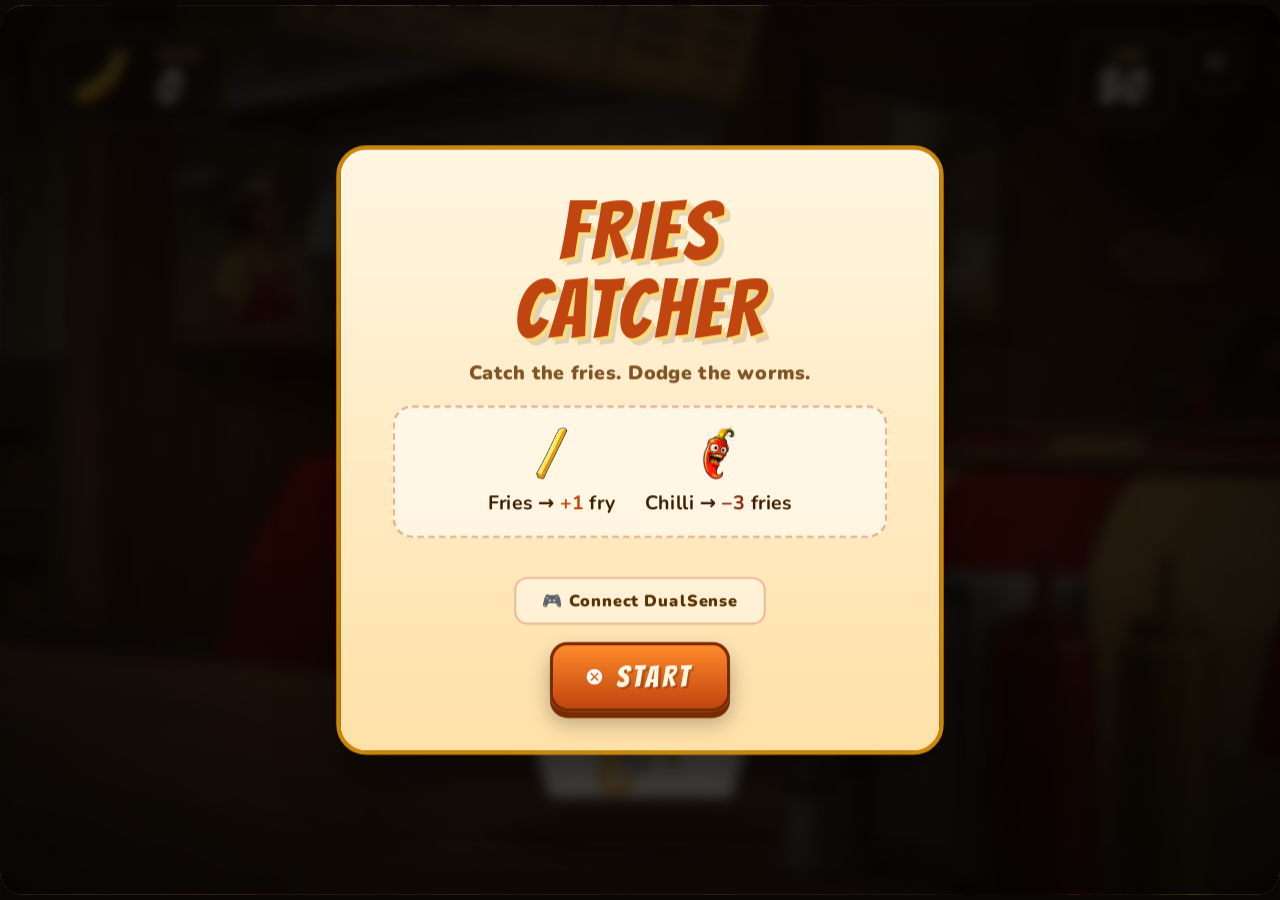
==== index.html @ 868e2032 "Remove unused Fries Catcher HTML file to streamline project structure" ====
<!DOCTYPE html>
<html lang="en">
<head>
<meta charset="UTF-8">
<meta name="viewport" content="width=device-width, initial-scale=1.0, maximum-scale=1.0, user-scalable=no">
<title>Fries Catcher</title>
<link href="https://fonts.googleapis.com/css2?family=Bangers&family=Nunito:wght@700;900&display=swap" rel="stylesheet">
<link rel="stylesheet" href="style.css">
</head>
<body>
  <div class="rotate-nudge">
    <div>
      <div class="icon">📱</div>
      <div>Rotate device to</div>
      <div style="color:#ffb547; font-size:32px; margin-top:8px">LANDSCAPE</div>
    </div>
  </div>
  <div id="stage">
    <div id="game" data-screen-label="01 Game">
      <div id="bg-veil"></div>
      <canvas id="play"></canvas>

      <!-- HUD -->
      <div class="hud">
        <div class="hud-card score" id="scoreCard">
          <div class="score-icon" id="scoreIcon"></div>
          <div>
            <div class="label">FRIES</div>
            <div class="value" id="scoreVal">0</div>
          </div>
        </div>
        <div class="hud-right">
          <div class="hud-card timer" id="timerCard">
            <div>
              <div class="label" style="text-align:right">TIME</div>
              <div class="value" id="timerVal">50</div>
            </div>
          </div>
          <button class="stop-btn" id="stopBtn" aria-label="Pause" title="Pause">
            <svg viewBox="0 0 24 24" width="26" height="26" fill="none" stroke="currentColor" stroke-width="3" stroke-linecap="round"><rect x="6" y="5" width="4" height="14" fill="currentColor" stroke="none" rx="1"/><rect x="14" y="5" width="4" height="14" fill="currentColor" stroke="none" rx="1"/></svg>
          </button>
        </div>
      </div>

      <!-- Pause overlay -->
      <div class="overlay hidden" id="pauseScreen">
        <div class="panel">
          <div class="title">PAUSED</div>
          <div class="subtitle">Take a breath — the fries will wait.</div>
          <div style="display:flex; gap:14px; justify-content:center; flex-wrap:wrap; margin-top:8px">
            <button class="btn" id="resumeBtn"><img class="ps5-btn-icon" src="assets/PS5_buttons/Cross.svg">RESUME</button>
            <button class="btn btn-alt" id="restartBtn"><img class="ps5-btn-icon" src="assets/PS5_buttons/Triangle.svg">RESTART</button>
            <button class="btn btn-alt" id="homeBtn"><img class="ps5-btn-icon" src="assets/PS5_buttons/Circle.svg">HOME</button>
          </div>
        </div>
      </div>

      <div class="combo-badge" id="comboBadge">COMBO ×2</div>

      <!-- <div class="drag-hint" id="dragHint">🎮 tilt or use stick to move</div> -->


      <div class="flash-good" id="flashGood"></div>
      <div class="flash-bad" id="flashBad"></div>
      <div id="countdown"></div>

      <!-- Pre-game controller hint -->
      <div id="startHint" class="hidden">
        <img src="assets/Dualsense_Black_1.png" alt="">
      </div>

      <!-- Start overlay -->
      <div class="overlay" id="startScreen">
        <div class="panel">
          <div class="title">FRIES<br>CATCHER</div>
          <div class="subtitle">Catch the fries. Dodge the worms.</div>
          <div class="rules">
            <div class="rule">
              <div class="swatch sw-fry"></div>
              <div>Fries → <strong>+1</strong> fry</div>
            </div>
            <div class="rule bad">
              <div class="swatch sw-worm"></div>
              <div>Chilli → <strong>−3</strong> fries</div>
            </div>
          </div>
          <div style="display: flex; flex-direction: column; gap: 12px; align-items: center;">
            <button class="btn-ds" id="connectBtn">🎮 Connect DualSense</button>
            <button class="btn-ds" id="speakerBtn" style="display:none">🔊 Select Controller Speaker</button>
            <button class="btn" id="startBtn"><img class="ps5-btn-icon" src="assets/PS5_buttons/Cross.svg">START</button>
          </div>
 
        </div>
      </div>

      <!-- Game over overlay -->
      <div class="overlay hidden" id="endScreen">
        <div class="panel">
          <div class="title">TIME'S UP!</div>
          <div class="big-score" id="finalScore">0</div>
          <div class="score-label">Fries Caught</div>
          <div class="stats">
            <div class="stat">
              <div class="n" id="bestStreak">0</div>
              <div class="l">Best Streak</div>
            </div>
            <div class="stat">
              <div class="n" id="wormsHit">0</div>
              <div class="l">Worms Hit</div>
            </div>
          </div>
          <div style="display:flex; justify-content:center; margin-top:4px">
            <button class="btn" id="continueBtn"><img class="ps5-btn-icon" src="assets/PS5_buttons/Cross.svg">CONTINUE</button>
          </div>
        </div>
      </div>

      <!-- Leaderboard overlay -->
      <div class="overlay hidden" id="leaderboardScreen">
        <div class="panel lb-panel">
          <div class="title">LEADERBOARD</div>
          <div class="lb-list-wrap" id="lbListWrap">
            <ol id="lbList" class="lb-list"></ol>
          </div>
          <div style="display:flex; flex-direction:column; gap:8px; margin-top:12px">
            <button class="btn lb-action-btn" id="lbAgainBtn"><img class="ps5-btn-icon" src="assets/PS5_buttons/Cross.svg">PLAY AGAIN</button>
            <button class="btn btn-alt lb-action-btn" id="lbHomeBtn"><img class="ps5-btn-icon" src="assets/PS5_buttons/Circle.svg">HOME</button>
          </div>
        </div>
      </div>
    </div>
  </div>

<script src="config.js"></script>
<script src="dualsense.js"></script>
<script src="game.js"></script>
</body>
</html>
---- style.css ----
* { box-sizing: border-box; margin: 0; padding: 0; -webkit-tap-highlight-color: transparent; }
html, body {
  width: 100%; height: 100%; overflow: hidden;
  font-family: 'Nunito', system-ui, sans-serif;
  background: #1a1208;
  user-select: none; -webkit-user-select: none;
  touch-action: none;
}

#stage {
  position: fixed; inset: 0;
  display: flex; align-items: center; justify-content: center;
  background:
    radial-gradient(ellipse at center, #1a1208 0%, #0d0906 70%);
  padding: 0;
}
/* Portrait / too-narrow nudge */
.rotate-nudge {
  position: fixed; inset: 0;
  display: none; align-items: center; justify-content: center;
  background: rgba(8,5,3,0.92);
  color: #ffe1a8;
  z-index: 100;
  font-family: 'Bangers', sans-serif;
  letter-spacing: 2px;
  font-size: 24px;
  text-align: center;
  padding: 24px;
}
.rotate-nudge .icon { font-size: 64px; margin-bottom: 16px; animation: rotSpin 2.2s ease-in-out infinite; display: inline-block; }
@keyframes rotSpin {
  0%, 40% { transform: rotate(0); }
  60%, 100% { transform: rotate(-90deg); }
}
@media (orientation: portrait) and (max-width: 900px) {
  .rotate-nudge { display: flex; flex-direction: column; }
}

/* iPad landscape stage: 1180 x 820 (iPad Pro 11" landscape-ish). Scales to fit viewport. */
#game {
  position: relative;
  width: 1180px; height: 820px;
  transform-origin: center center;
  transform: scale(var(--fit-s, 1)); /* set by fitStage() via CSS custom property */
  background-image: url('assets/Background1.png');
  background-size: cover;
  background-position: center;
  overflow: hidden;
  box-shadow: 0 0 80px rgba(0,0,0,0.6);
  border-radius: 22px;
  cursor: grab;
  flex-shrink: 0;
}
#game.dragging { cursor: grabbing; }
#game.worm-hit { animation: wormHit 0.55s ease-out; }
@keyframes wormHit {
  0%   { transform: scale(var(--fit-s,1))           translate(0,0);     box-shadow: 0 0 80px rgba(0,0,0,0.6), inset 0 0 0 0   rgba(0,0,0,0); }
  15%  { transform: scale(calc(var(--fit-s,1)*0.96)) translate(-8px,2px); box-shadow: 0 0 80px rgba(0,0,0,0.6), inset 0 0 0 28px rgba(0,0,0,0.72); }
  32%  { transform: scale(calc(var(--fit-s,1)*0.965)) translate(8px,-2px); box-shadow: 0 0 80px rgba(0,0,0,0.6), inset 0 0 0 28px rgba(0,0,0,0.72); }
  50%  { transform: scale(var(--fit-s,1))           translate(-5px,1px); box-shadow: 0 0 80px rgba(0,0,0,0.6), inset 0 0 0 12px rgba(0,0,0,0.4); }
  70%  { transform: scale(var(--fit-s,1))           translate(3px,0);   box-shadow: 0 0 80px rgba(0,0,0,0.6), inset 0 0 0 4px  rgba(0,0,0,0.2); }
  100% { transform: scale(var(--fit-s,1))           translate(0,0);     box-shadow: 0 0 80px rgba(0,0,0,0.6), inset 0 0 0 0   rgba(0,0,0,0); }
}

/* Background dimmer to keep gameplay readable */
#bg-veil {
  position: absolute; inset: 0;
  background:
    radial-gradient(ellipse at center, rgba(0,0,0,0.15) 0%, rgba(0,0,0,0.55) 100%),
    linear-gradient(180deg, rgba(8,6,4,0.35) 0%, rgba(8,6,4,0.25) 50%, rgba(8,6,4,0.55) 100%);
  backdrop-filter: blur(1.5px) saturate(0.85);
  -webkit-backdrop-filter: blur(1.5px) saturate(0.85);
  pointer-events: none;
}

canvas {
  position: absolute; inset: 0;
  width: 100%; height: 100%;
  display: block;
}

/* HUD */
.hud {
  position: absolute; top: 0; left: 0; right: 0;
  padding: 24px 32px;
  display: flex; justify-content: space-between; align-items: flex-start;
  pointer-events: none;
  z-index: 5;
  gap: 12px;
}
.hud-right {
  display: flex; align-items: flex-start; gap: 10px;
  pointer-events: none;
}
.hud-right > * { pointer-events: auto; }

.stop-btn {
  pointer-events: auto;
  width: 56px; height: 56px;
  border-radius: 16px;
  background: rgba(20, 12, 6, 0.72);
  border: 2px solid rgba(255, 220, 120, 0.35);
  color: #ffe1a8;
  display: flex; align-items: center; justify-content: center;
  cursor: pointer;
  box-shadow: 0 6px 18px rgba(0,0,0,0.4), inset 0 1px 0 rgba(255,255,255,0.08);
  backdrop-filter: blur(4px);
  -webkit-backdrop-filter: blur(4px);
  transition: transform 0.1s ease, background 0.15s ease;
  margin-left: 0;
}
.stop-btn:hover { background: rgba(40, 24, 12, 0.85); transform: translateY(-1px); }
.stop-btn:active { transform: translateY(1px); }

.btn-alt {
  background: linear-gradient(180deg, #fff6e1 0%, #ffdc9a 100%) !important;
  color: #7a2a00 !important;
  text-shadow: 1px 1px 0 rgba(255,255,255,0.4) !important;
  border-color: #7a2a00 !important;
}
.hud-card {
  background: rgba(20, 12, 6, 0.72);
  border: 2px solid rgba(255, 220, 120, 0.35);
  border-radius: 18px;
  padding: 12px 22px;
  color: #fff6d8;
  display: flex; align-items: center; gap: 14px;
  box-shadow: 0 6px 18px rgba(0,0,0,0.4), inset 0 1px 0 rgba(255,255,255,0.08);
  backdrop-filter: blur(4px);
  -webkit-backdrop-filter: blur(4px);
  transition: transform 0.15s ease;
}
.hud-card .label {
  font-family: 'Bangers', sans-serif;
  font-size: 16px; letter-spacing: 3px;
  color: #f8c96c;
  line-height: 1;
  opacity: 0.9;
}
.hud-card .value {
  font-family: 'Bangers', sans-serif;
  font-size: 44px; letter-spacing: 2px;
  line-height: 1;
  color: #fff;
  text-shadow: 0 2px 0 rgba(0,0,0,0.4);
}
.hud-card.timer.urgent {
  border-color: #ff6a3d;
  animation: pulse 0.6s ease-in-out infinite alternate;
}
@keyframes pulse {
  from { transform: scale(1); box-shadow: 0 4px 14px rgba(0,0,0,0.4); }
  to   { transform: scale(1.04); box-shadow: 0 4px 22px rgba(255,90,60,0.55); }
}

.score-icon {
  width: 74px; height: 60px;
  background-image: url('assets/FrenchFries_Score.png');
  background-size: contain; background-repeat: no-repeat; background-position: center;
  filter: drop-shadow(0 1px 2px rgba(0,0,0,0.4));
  transition: transform 0.2s ease;
}
.score-icon.fire {
  background-image: url('assets/FrenchFries_Score_Fire.png');
  width: 74px; height: 60px;
  animation: fireWobble 0.4s ease-in-out infinite alternate;
}
@keyframes fireWobble {
  from { transform: scale(1) rotate(-3deg); }
  to   { transform: scale(1.08) rotate(3deg); }
}

.combo-badge {
  position: absolute;
  top: 118px; left: 50%;
  transform: translateX(-50%);
  background: rgba(0, 0, 0, 0.38);
  color: #ff8c2e;
  font-family: 'Bangers', sans-serif;
  letter-spacing: 4px;
  padding: 10px 30px;
  border-radius: 999px;
  font-size: 28px;
  /* box-shadow: 0 0 32px rgba(255, 80, 20, 0.5), 0 4px 18px rgba(0,0,0,0.55); */
  /* text-shadow: 0 0 16px rgba(255, 140, 50, 0.9); */
  opacity: 0;
  pointer-events: none;
  z-index: 5;
}
.combo-badge.visible {
  animation: comboPop 0.52s cubic-bezier(0.34, 1.56, 0.64, 1) both;
}
@keyframes comboPop {
  0%   { transform: translateX(-50%) scale(0.3) rotate(-8deg); opacity: 0; }
  55%  { transform: translateX(-50%) scale(1.25) rotate(4deg);  opacity: 1; }
  75%  { transform: translateX(-50%) scale(0.90) rotate(-2deg); }
  88%  { transform: translateX(-50%) scale(1.08) rotate(1deg);  }
  100% { transform: translateX(-50%) scale(1)    rotate(0deg);  opacity: 1; }
}

/* Drag hint */
.drag-hint {
  position: absolute; bottom: 24%; left: 50%; transform: translateX(-50%);
  background: rgba(0,0,0,0.6);
  color: #fff;
  padding: 12px 24px;
  border-radius: 999px;
  font-size: 18px; font-weight: 700;
  letter-spacing: 0.5px;
  border: 1px solid rgba(255,255,255,0.18);
  pointer-events: none;
  z-index: 5;
  animation: hintFloat 1.6s ease-in-out infinite alternate;
}
@keyframes hintFloat {
  from { transform: translate(-50%, 0); opacity: 0.85; }
  to   { transform: translate(-50%, -6px); opacity: 1; }
}
.drag-hint.hidden { display: none; }

/* Overlay screens */
.overlay {
  position: absolute; inset: 0;
  background: radial-gradient(ellipse at center, rgba(20,10,4,0.55) 0%, rgba(5,3,2,0.85) 100%);
  display: flex; flex-direction: column;
  align-items: center; justify-content: center;
  gap: 18px;
  padding: 32px;
  z-index: 10;
  backdrop-filter: blur(6px);
  -webkit-backdrop-filter: blur(6px);
}
.overlay.hidden { display: none; }

.panel {
  background: linear-gradient(180deg, #fff6e1 0%, #ffe1a8 100%);
  color: #3b1e00;
  border-radius: 28px;
  padding: 40px 48px 36px;
  text-align: center;
  box-shadow: 0 20px 50px rgba(0,0,0,0.55), inset 0 2px 0 rgba(255,255,255,0.6);
  max-width: 560px;
  width: 100%;
  border: 4px solid #c9860a;
}

.title {
  font-family: 'Bangers', sans-serif;
  font-size: 76px;
  letter-spacing: 3px;
  color: #c0450f;
  text-shadow: 3px 3px 0 #ffdc7a, 6px 6px 0 rgba(0,0,0,0.12);
  line-height: 0.95;
  margin-bottom: 10px;
}
.subtitle {
  font-weight: 900;
  font-size: 18px;
  color: #6a3a0a;
  letter-spacing: 0.5px;
  opacity: 0.85;
  margin-bottom: 18px;
}

.rules {
  display: flex; flex-direction: row; justify-content: center; align-items: center; gap: 28px;
  margin: 16px 0 24px;
  padding: 18px 28px;
  background: rgba(255,255,255,0.55);
  border-radius: 18px;
  border: 2px dashed rgba(192, 69, 15, 0.4);
}
.rule {
  display: flex; flex-direction: column; align-items: center; gap: 10px;
  font-weight: 700; font-size: 18px; color: #3b1e00; text-align: center;
}
.rule .swatch {
  width: 48px; height: 48px;
  background-size: contain; background-repeat: no-repeat; background-position: center;
  flex-shrink: 0;
}
.rule .sw-fry { background-image: url('assets/FrenchFries_1.png'); }
.rule .sw-worm { background-image: url('assets/Chilli_1.png'); }
.rule strong { color: #c0450f; }
.rule.bad strong { color: #8a2a0e; }

.big-score {
  font-family: 'Bangers', sans-serif;
  font-size: 108px;
  color: #c0450f;
  line-height: 1;
  letter-spacing: 3px;
  text-shadow: 4px 4px 0 #ffdc7a, 8px 8px 0 rgba(0,0,0,0.12);
}
.score-label {
  font-weight: 900;
  font-size: 15px;
  color: #6a3a0a;
  letter-spacing: 4px;
  text-transform: uppercase;
  margin-top: 4px;
}

.stats {
  display: grid; grid-template-columns: 1fr 1fr;
  gap: 14px; margin: 22px 0 12px;
}
.stat {
  background: rgba(255,255,255,0.6);
  border-radius: 14px;
  padding: 12px;
  border: 1px solid rgba(192, 69, 15, 0.25);
}
.stat .n {
  font-family: 'Bangers', sans-serif;
  font-size: 38px;
  color: #c0450f;
  letter-spacing: 1px;
}
.stat .l {
  font-size: 13px; font-weight: 900; color: #6a3a0a;
  letter-spacing: 2px; text-transform: uppercase;
}

.btn {
  display: inline-flex;
  align-items: center;
  gap: 8px;
  font-family: 'Bangers', sans-serif;
  font-size: 28px;
  letter-spacing: 3px;
  padding: 14px 32px 14px 26px;
  background: linear-gradient(180deg, #ff8a2a 0%, #c0450f 100%);
  color: #fff6e1;
  border: 3px solid #7a2a00;
  border-radius: 16px;
  cursor: pointer;
  box-shadow: 0 6px 0 #7a2a00, 0 10px 20px rgba(0,0,0,0.3);
  transition: transform 0.08s ease, box-shadow 0.08s ease;
  text-shadow: 2px 2px 0 rgba(0,0,0,0.2);
  margin-top: 4px;
}
.ps5-btn-icon {
  width: 24px;
  height: 24px;
  flex-shrink: 0;
}
.btn-alt .ps5-btn-icon {
  filter: brightness(0) invert(20%) sepia(100%) saturate(2000%) brightness(55%);
}
.btn:active {
  transform: translateY(4px);
  box-shadow: 0 2px 0 #7a2a00, 0 4px 10px rgba(0,0,0,0.3);
}
.btn:hover { filter: brightness(1.06); }

/* Flash effects on full game for feedback */
.flash-good, .flash-bad {
  position: absolute; inset: 0;
  pointer-events: none;
  opacity: 0;
  z-index: 4;
}
.flash-good { background: radial-gradient(circle, rgba(255,220,100,0.35) 0%, transparent 70%); }
.flash-bad  { background: radial-gradient(circle, rgba(255,40,40,0.45) 0%, transparent 70%); }
.flash-good.ping { animation: flashPing 0.3s ease-out; }
.flash-bad.ping  { animation: flashPing 0.45s ease-out; }
@keyframes flashPing {
  0% { opacity: 0; }
  30% { opacity: 1; }
  100% { opacity: 0; }
}


/* Final countdown overlay */
#countdown {
  position: absolute;
  inset: 0;
  display: flex; align-items: center; justify-content: center;
  font-family: 'Bangers', sans-serif;
  font-size: 480px;
  color: #fff;
  opacity: 0;
  pointer-events: none;
  z-index: 6;
  line-height: 1;
  text-shadow: 0 0 80px rgba(255, 100, 30, 0.5);
}
#countdown.ping {
  animation: countdownPop 0.9s ease-out forwards;
}
@keyframes countdownPop {
  0%   { opacity: 0;    transform: scale(1.35); }
  12%  { opacity: 0.32; transform: scale(1); }
  70%  { opacity: 0.28; transform: scale(1); }
  100% { opacity: 0;    transform: scale(0.88); }
}

/* Pre-game controller hint */
#startHint {
  position: absolute;
  inset: 0;
  display: flex;
  flex-direction: column;
  align-items: center;
  justify-content: center;
  gap: 20px;
  z-index: 5;
  pointer-events: none;
  animation: fadeInHint 0.5s ease-out;
}
#startHint.hidden { display: none; }
#startHint img {
  width: 300px;
  opacity: 0.22;
  filter: grayscale(0.3);
  transform-origin: 50% 85%;
  animation: hintTilt 1.4s ease-in-out infinite;
}
.start-hint-text {
  font-family: 'Nunito', sans-serif;
  font-size: 22px;
  font-weight: 800;
  color: rgba(255,255,255,0.45);
  letter-spacing: 0.08em;
  text-transform: uppercase;
}
@keyframes fadeInHint {
  from { opacity: 0; transform: scale(0.96); }
  to   { opacity: 1; transform: scale(1); }
}

@keyframes hintTilt {
  0%, 100% { transform: rotate(0deg); }
  25%      { transform: rotate(-7deg); }
  75%      { transform: rotate(7deg); }
}

/* DualSense connect button — lives in start screen panel */
.btn-ds {
  font-family: 'Nunito', sans-serif;
  font-weight: 900;
  font-size: 15px;
  letter-spacing: 1px;
  padding: 10px 24px;
  background: rgba(255,255,255,0.45);
  color: #5a3200;
  border: 2px solid rgba(192, 69, 15, 0.3);
  border-radius: 12px;
  cursor: pointer;
  margin-top: 12px;
  transition: background 0.15s ease, border-color 0.15s ease, color 0.15s ease;
}
.btn-ds:hover { background: rgba(255,255,255,0.65); }
.btn-ds.ds-connected {
  background: rgba(40, 200, 100, 0.18);
  border-color: #2ac464;
  color: #1a6e3a;
}

/* ── Leaderboard ─────────────────────────────────────────────────────────── */
.lb-panel {
  min-width: 320px;
  max-width: 460px;
  width: 90vw;
}
.lb-list-wrap {
  position: relative;
  margin-top: 10px;
}
.lb-list-wrap::before,
.lb-list-wrap::after {
  content: '';
  position: absolute;
  left: 0; right: 0;
  height: 72px;
  pointer-events: none;
  z-index: 2;
  opacity: 0;
  transition: opacity 0.25s ease;
}
.lb-list-wrap::before {
  top: -4px;
  background: linear-gradient(to bottom, #fff0cc 0%, transparent 100%);
}
.lb-list-wrap::after {
  bottom: -4px;
  background: linear-gradient(to top, #ffe8b8 0%, transparent 100%);
}
.lb-list-wrap.fade-top::before    { opacity: 1; }
.lb-list-wrap.fade-bottom::after  { opacity: 1; }
.lb-list {
  list-style: none;
  padding: 0 0 8px;
  margin: 0;
  display: flex;
  flex-direction: column;
  gap: 5px;
  max-height: min(440px, 56vh);
  overflow-y: auto;
  scrollbar-width: none;
}
.lb-list::-webkit-scrollbar { display: none; }
.lb-action-btn {
  width: 100%;
  justify-content: center;
  font-size: 22px;
  padding: 10px 16px;
  box-sizing: border-box;
}
.lb-row {
  display: flex;
  align-items: center;
  gap: 10px;
  padding: 7px 14px;
  border-radius: 12px;
  background: rgba(122, 42, 0, 0.07);
  font-family: 'Nunito', sans-serif;
  font-size: 17px;
  font-weight: 800;
  color: #5a1e00;
}
.lb-row.lb-you {
  background: linear-gradient(135deg, #ff8a2a, #e05010);
  color: #fff6e1;
  box-shadow: 0 0 0 2px #7a2a00, 0 4px 10px rgba(0,0,0,0.2);
  padding: 10px 16px;
}
.lb-rank {
  width: 28px;
  text-align: center;
  font-size: 14px;
  font-weight: 900;
  color: #a06030;
}
.lb-rank.gold   { color: #b8880a; font-size: 16px; }
.lb-rank.silver { color: #808080; font-size: 16px; }
.lb-rank.bronze { color: #a05020; font-size: 16px; }
.lb-row.lb-you .lb-rank { color: #ffd580; }
.lb-name { flex: 1; }
.lb-score {
  font-size: 19px;
  font-weight: 900;
  letter-spacing: 1px;
}
.lb-sep {
  text-align: center;
  color: rgba(90, 30, 0, 0.3);
  font-size: 18px;
  letter-spacing: 6px;
  padding: 1px 0;
}
#leaderboardScreen .panel {
  animation: lbPanelIn 0.4s cubic-bezier(0.34, 1.4, 0.64, 1) both;
}
@keyframes lbPanelIn {
  from { opacity: 0; transform: scale(0.9) translateY(24px); }
  to   { opacity: 1; transform: scale(1)   translateY(0); }
}
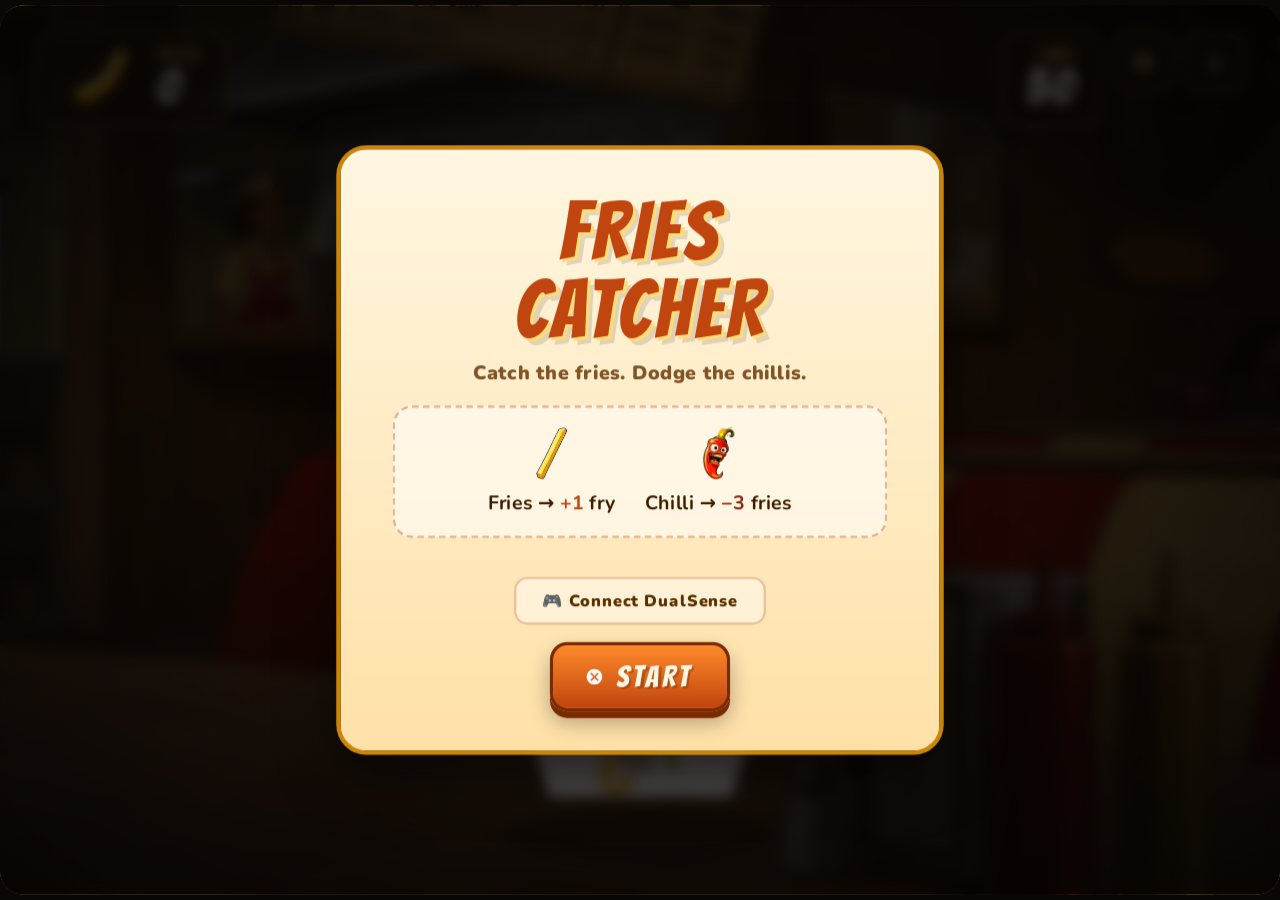
==== commit be145595: "Refactor game mechanics and UI for Chilli Fries Game - Introduced debug mode with CSV download funct" ====
--- a/index.html
+++ b/index.html
@@ -39,6 +39,9 @@
           <button class="stop-btn" id="stopBtn" aria-label="Pause" title="Pause">
             <svg viewBox="0 0 24 24" width="26" height="26" fill="none" stroke="currentColor" stroke-width="3" stroke-linecap="round"><rect x="6" y="5" width="4" height="14" fill="currentColor" stroke="none" rx="1"/><rect x="14" y="5" width="4" height="14" fill="currentColor" stroke="none" rx="1"/></svg>
           </button>
+          <button class="stop-btn debug-csv-btn hidden" id="debugCsvBtn" title="Download CSV">
+            <svg viewBox="0 0 24 24" width="20" height="20" fill="none" stroke="currentColor" stroke-width="2.5" stroke-linecap="round" stroke-linejoin="round"><path d="M12 15V3m0 12-4-4m4 4 4-4"/><rect x="3" y="17" width="18" height="4" rx="1" fill="currentColor" stroke="none" opacity="0.5"/></svg>
+          </button>
         </div>
       </div>
 
@@ -73,14 +76,14 @@
       <div class="overlay" id="startScreen">
         <div class="panel">
           <div class="title">FRIES<br>CATCHER</div>
-          <div class="subtitle">Catch the fries. Dodge the worms.</div>
+          <div class="subtitle">Catch the fries. Dodge the chillis.</div>
           <div class="rules">
             <div class="rule">
               <div class="swatch sw-fry"></div>
               <div>Fries → <strong>+1</strong> fry</div>
             </div>
             <div class="rule bad">
-              <div class="swatch sw-worm"></div>
+              <div class="swatch sw-chilli"></div>
               <div>Chilli → <strong>−3</strong> fries</div>
             </div>
           </div>
@@ -105,8 +108,8 @@
               <div class="l">Best Streak</div>
             </div>
             <div class="stat">
-              <div class="n" id="wormsHit">0</div>
-              <div class="l">Worms Hit</div>
+              <div class="n" id="chillisHit">0</div>
+              <div class="l">Chillis Hit</div>
             </div>
           </div>
           <div style="display:flex; justify-content:center; margin-top:4px">
--- a/style.css
+++ b/style.css
@@ -52,8 +52,8 @@
   flex-shrink: 0;
 }
 #game.dragging { cursor: grabbing; }
-#game.worm-hit { animation: wormHit 0.55s ease-out; }
-@keyframes wormHit {
+#game.chilli-hit { animation: chilliHit 0.55s ease-out; }
+@keyframes chilliHit {
   0%   { transform: scale(var(--fit-s,1))           translate(0,0);     box-shadow: 0 0 80px rgba(0,0,0,0.6), inset 0 0 0 0   rgba(0,0,0,0); }
   15%  { transform: scale(calc(var(--fit-s,1)*0.96)) translate(-8px,2px); box-shadow: 0 0 80px rgba(0,0,0,0.6), inset 0 0 0 28px rgba(0,0,0,0.72); }
   32%  { transform: scale(calc(var(--fit-s,1)*0.965)) translate(8px,-2px); box-shadow: 0 0 80px rgba(0,0,0,0.6), inset 0 0 0 28px rgba(0,0,0,0.72); }
@@ -280,7 +280,7 @@
   flex-shrink: 0;
 }
 .rule .sw-fry { background-image: url('assets/FrenchFries_1.png'); }
-.rule .sw-worm { background-image: url('assets/Chilli_1.png'); }
+.rule .sw-chilli { background-image: url('assets/Chilli_1.png'); }
 .rule strong { color: #c0450f; }
 .rule.bad strong { color: #8a2a0e; }
 
